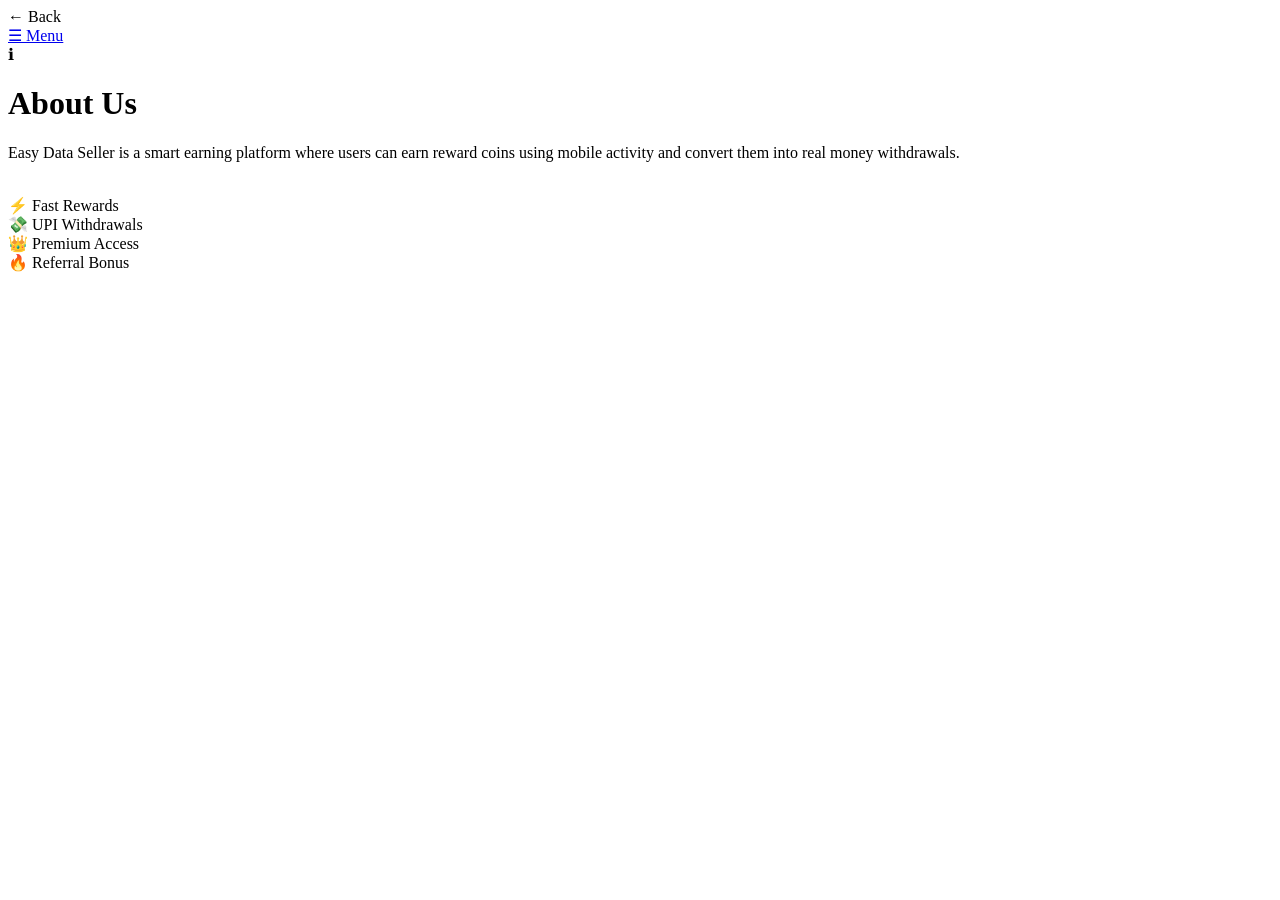
==== about.html @ d47c8aa5 "Create about.html" ====
<!DOCTYPE html>
<html lang="en">

<head>

<meta charset="UTF-8">
<meta name="viewport"
content="width=device-width, initial-scale=1.0">

<title>
About
</title>

<link rel="stylesheet"
href="style.css">

</head>

<body>

<div class="top-bar">

<div class="back-btn"
onclick="history.back()">
← Back
</div>

<a href="menu.html"
class="menu-btn">
☰ Menu
</a>

</div>

<div class="center-box">

<div class="logo-circle">
ℹ
</div>

<h1>
About Us
</h1>

<p>
Easy Data Seller is a smart earning platform where users can earn reward coins using mobile activity and convert them into real money withdrawals.
</p>

<br>

<div class="feature-grid">

<div>
⚡ Fast Rewards
</div>

<div>
💸 UPI Withdrawals
</div>

<div>
👑 Premium Access
</div>

<div>
🔥 Referral Bonus
</div>

</div>

</div>

</body>
</html>
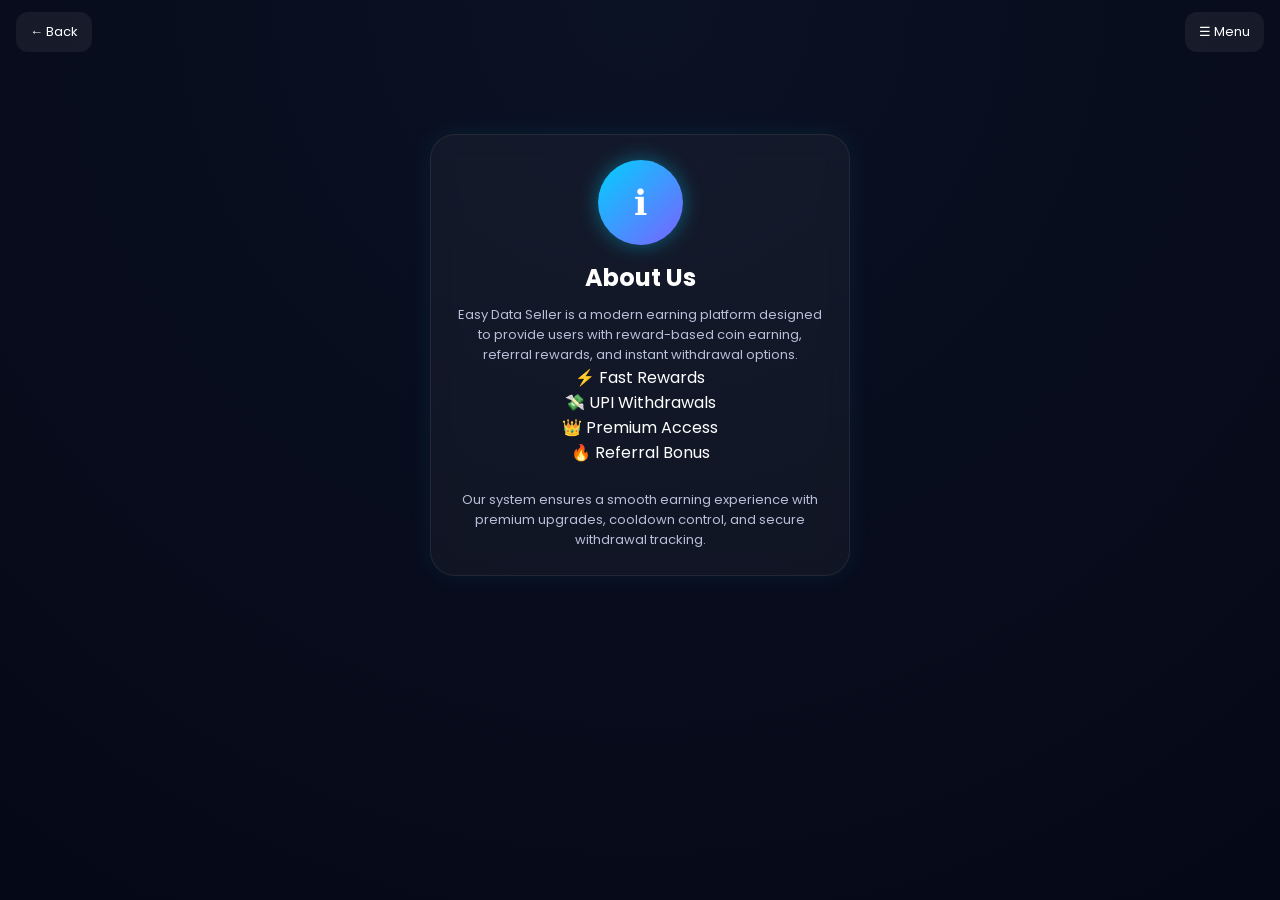
==== commit 04d24832: "Add files via upload" ====
--- a/about.html
+++ b/about.html
@@ -2,73 +2,48 @@
 <html lang="en">
 
 <head>
+<meta charset="UTF-8">
+<meta name="viewport" content="width=device-width, initial-scale=1.0">
 
-<meta charset="UTF-8">
-<meta name="viewport"
-content="width=device-width, initial-scale=1.0">
-
-<title>
-About
-</title>
-
-<link rel="stylesheet"
-href="style.css">
-
+<title>About</title>
+<link rel="stylesheet" href="style.css">
 </head>
 
 <body>
 
 <div class="top-bar">
 
-<div class="back-btn"
-onclick="history.back()">
-← Back
-</div>
-
-<a href="menu.html"
-class="menu-btn">
-☰ Menu
-</a>
+  <div class="back-btn" onclick="history.back()">← Back</div>
+  <a href="menu.html" class="menu-btn">☰ Menu</a>
 
 </div>
 
 <div class="center-box">
 
-<div class="logo-circle">
-ℹ
-</div>
+  <div class="logo-circle">ℹ</div>
 
-<h1>
-About Us
-</h1>
+  <h1>About Us</h1>
 
-<p>
-Easy Data Seller is a smart earning platform where users can earn reward coins using mobile activity and convert them into real money withdrawals.
-</p>
+  <p class="hero-text">
+    Easy Data Seller is a modern earning platform designed to provide users with reward-based coin earning, referral rewards, and instant withdrawal options.
+  </p>
 
-<br>
+  <div class="feature-grid">
 
-<div class="feature-grid">
+    <div>⚡ Fast Rewards</div>
+    <div>💸 UPI Withdrawals</div>
+    <div>👑 Premium Access</div>
+    <div>🔥 Referral Bonus</div>
 
-<div>
-⚡ Fast Rewards
-</div>
+  </div>
 
-<div>
-💸 UPI Withdrawals
-</div>
+  <br>
 
-<div>
-👑 Premium Access
-</div>
-
-<div>
-🔥 Referral Bonus
-</div>
-
-</div>
+  <p class="hero-text">
+    Our system ensures a smooth earning experience with premium upgrades, cooldown control, and secure withdrawal tracking.
+  </p>
 
 </div>
 
 </body>
-</html>
+</html>
--- a/style.css
+++ b/style.css
@@ -0,0 +1,165 @@
+@import url('https://fonts.googleapis.com/css2?family=Poppins:wght@300;400;500;600;700&display=swap');
+
+*{
+margin:0;
+padding:0;
+box-sizing:border-box;
+font-family:'Poppins',sans-serif;
+}
+
+body{
+background: radial-gradient(circle at top, #0b1224, #050816);
+color:#fff;
+min-height:100vh;
+}
+
+/* MAIN CARD */
+.center-box{
+width:92%;
+max-width:420px;
+margin:70px auto;
+padding:25px;
+border-radius:25px;
+background: rgba(255,255,255,0.04);
+backdrop-filter: blur(12px);
+border:1px solid rgba(255,255,255,0.08);
+box-shadow:0 0 25px rgba(0,209,255,0.08);
+text-align:center;
+animation:fade 0.5s ease-in-out;
+}
+
+/* ANIMATION */
+@keyframes fade{
+from{opacity:0; transform:translateY(20px);}
+to{opacity:1; transform:translateY(0);}
+}
+
+/* LOGO */
+.logo-circle{
+width:85px;
+height:85px;
+margin:0 auto 15px;
+border-radius:50%;
+display:flex;
+align-items:center;
+justify-content:center;
+font-size:35px;
+background: linear-gradient(135deg,#00D1FF,#7B61FF);
+box-shadow:0 0 20px rgba(0,209,255,0.4);
+}
+
+/* TITLE */
+h1,h2{
+font-size:24px;
+margin:10px 0;
+}
+
+p{
+font-size:13px;
+color:#b8c0d9;
+}
+
+/* INPUT */
+input, select{
+width:100%;
+padding:14px;
+margin-top:12px;
+border:none;
+outline:none;
+border-radius:12px;
+background:#111a33;
+color:white;
+border:1px solid rgba(255,255,255,0.08);
+}
+
+/* BUTTONS */
+button{
+width:100%;
+padding:14px;
+border:none;
+border-radius:14px;
+font-weight:600;
+margin-top:12px;
+cursor:pointer;
+transition:0.2s;
+}
+
+button:hover{
+transform:scale(1.02);
+}
+
+.main-btn{
+background: linear-gradient(135deg,#00D1FF,#7B61FF);
+color:#000;
+}
+
+.stop-btn{
+background:#ff3b5c;
+color:white;
+}
+
+/* TOP BAR */
+.top-bar{
+display:flex;
+justify-content:space-between;
+padding:12px 16px;
+}
+
+.back-btn,.menu-btn{
+background:rgba(255,255,255,0.06);
+padding:10px 14px;
+border-radius:12px;
+font-size:13px;
+text-decoration:none;
+color:white;
+}
+
+/* MENU */
+.menu-box a{
+display:block;
+padding:14px;
+margin:10px 0;
+background:rgba(255,255,255,0.05);
+border-radius:14px;
+color:white;
+text-decoration:none;
+transition:0.2s;
+}
+
+.menu-box a:hover{
+background:rgba(0,209,255,0.15);
+transform:translateX(5px);
+}
+
+/* REF CODE */
+.ref-code{
+background:rgba(255,255,255,0.06);
+padding:12px;
+border-radius:12px;
+margin:10px 0;
+font-weight:600;
+letter-spacing:1px;
+}
+
+/* DASHBOARD */
+.coin-card{
+display:inline-block;
+padding:12px 18px;
+border-radius:14px;
+background:linear-gradient(135deg,#00D1FF,#7B61FF);
+color:#000;
+font-weight:700;
+}
+
+#timer{
+font-size:42px;
+font-weight:700;
+margin:15px 0;
+}
+
+/* BOTTOM TEXT */
+.status-text{
+color:#b8c0d9;
+font-size:13px;
+margin:10px 0;
+}
